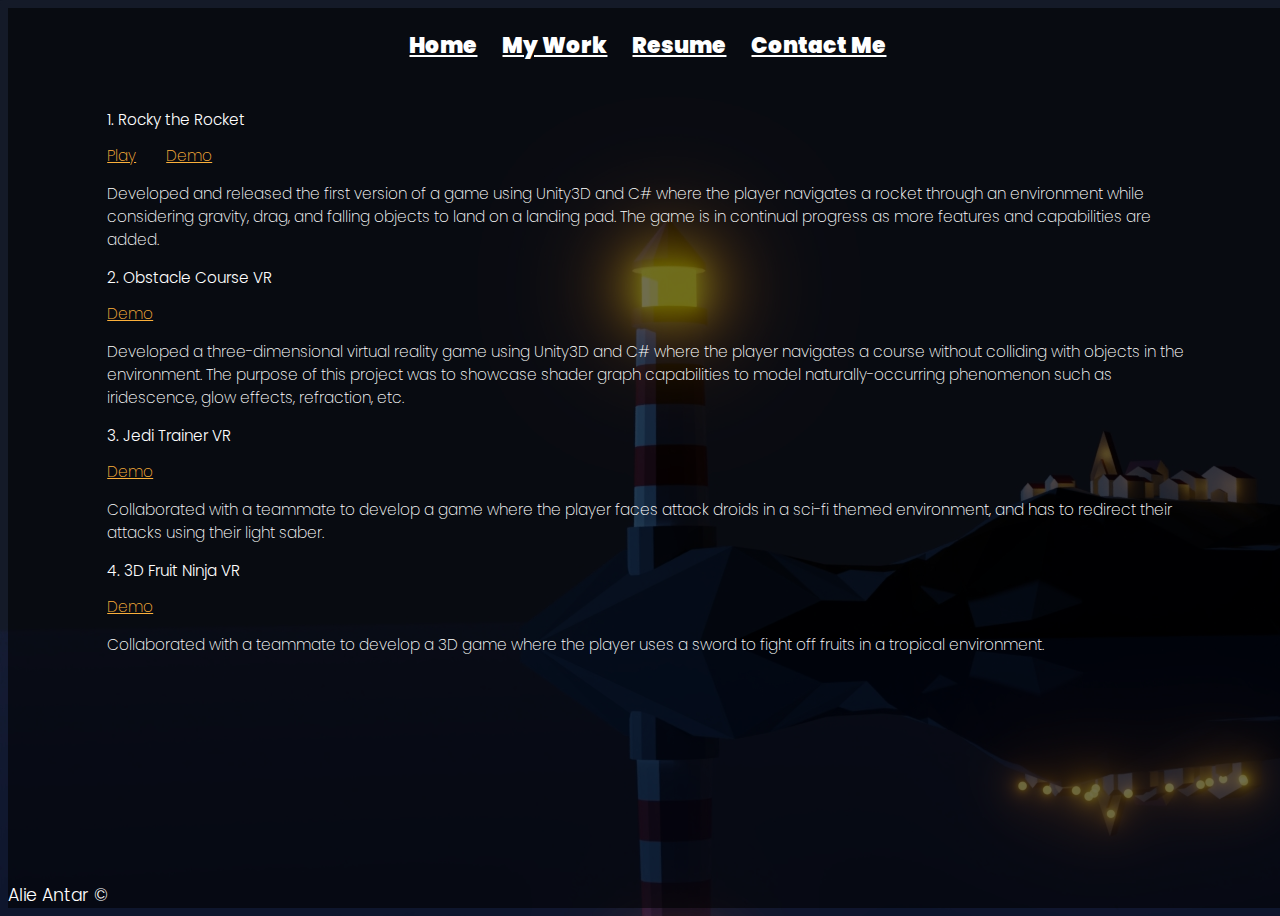
==== game-projects.html @ e5d1af6e "First commit from macbook before making changes." ====
<!DOCTYPE html>
<html lang="en">
<head>
    <meta charset="UTF-8">
    <meta name="viewport" content="width=device-width, initial-scale=1.0">
    <title>Game Development</title>
    <link rel="stylesheet" href="style.css"/>
    <link rel="stylesheet" href="projects.css"/>
    <link rel="preconnect" href="https://fonts.gstatic.com" crossorigin>
    <link href="https://fonts.googleapis.com/css2?family=Libre+Baskerville:ital,wght@0,400;0,700;1,400&family=Poppins:ital,wght@0,100;0,200;0,300;0,400;0,500;0,600;0,700;0,800;0,900;1,100;1,200;1,300;1,400;1,500;1,600;1,700;1,800;1,900&display=swap" rel="stylesheet">
</head>
<body>
    <div class="container">
        <!--Navigation Bar-->
        <div class="nav-bar">
            <!--Home-->
            <div class="home">
                <a href = "index.html">Home</a>
            </div>
    
            <!--My Work-->
            <div class="work">
                <a href = "work.html">My Work</a>
            </div>
            
            <!--Resume-->
            <div class="about">
                <a href = "https://alieantar.github.io/online-resume/" target="_blank">Resume</a>
            </div>
    
            <!--Contact Me-->
            <div class="contact">
                <a href = "contact.html">Contact Me</a>
            </div>
        </div>

        <div class="projects">
            <div class ="project-list">
                <!--Rocky the Rocket-->
                <div class="rocky">
                    <h2>1. Rocky the Rocket</h2>
                    <div class = "links">
                        <a class = "link" href = "https://simmer.io/@alieantar/rocky-the-rocket" target="_blank">Play</a>
                        <a class = "link" href = "https://www.youtube.com/watch?v=Lgq4coZnWM4" target="_blank">Demo</a>
                    </div>
                    <p>Developed and released the first version of a game using Unity3D and C# where the player navigates a rocket through an
                        environment while considering gravity, drag, and falling objects to land on a landing pad. The game is in continual
                        progress as more features and capabilities are added.</p>
                </div>
                <!--Obstacle Course VR-->
                <div class="obstacle-course-vr">
                    <h2>2. Obstacle Course VR</h2>
                    <div class = "links">
                        <a class = "link" href = "https://www.youtube.com/watch?v=jcTUmnbQvEk" target="_blank">Demo</a>
                    </div>
                    <p>Developed a three-dimensional virtual reality game using Unity3D and C# where the player navigates a course without
                        colliding with objects in the environment. The purpose of this project was to showcase shader graph capabilities to
                        model naturally-occurring phenomenon such as iridescence, glow effects, refraction, etc.</p>
                </div>
                <!--Jedi Trainer VR-->
                <div class="jedi-trainer-vr">
                    <h2>3. Jedi Trainer VR</h2>
                    <div class = "links">
                        <a class = "link" href = "https://www.youtube.com/watch?v=n6IBGKmVrFA" target="_blank">Demo</a>
                    </div>
                    <p>Collaborated with a teammate to develop a game where the player faces attack droids in a sci-fi themed environment,
                        and has to redirect their attacks using their light saber.</p>
                </div>
                <!--3D Fruit Ninja VR-->
                <div class="fruit-ninja-vr">
                    <h2>4. 3D Fruit Ninja VR</h2>
                    <div class = "links">
                        <a class = "link" href = "https://www.youtube.com/watch?v=bPoDIvtrQOk" target="_blank">Demo</a>
                    </div>
                    <p>Collaborated with a teammate to develop a 3D game where the player uses a sword to fight off fruits in a tropical environment.</p>
                </div>

            </div>
        </div>
        <div class="footer">
            Alie Antar ©
        </div>
</body>
</html>
---- style.css ----
body{
    background-image: url("Assets/LightHouseRender2_Cycles_S.jpg");
    background-repeat: repeat-x;
    background-repeat: repeat-y;
}

.container{
    height: 100vh;
    width: 100vw;
    display: grid;
    grid-template-rows: 1fr 1fr 1fr 1fr 1fr 1fr 1fr 1fr 1fr 0.2fr;
    grid-template-columns: 1fr 1fr 1fr 1fr 1fr 1fr 1fr 1fr 1fr 1fr 1fr 1fr 1fr;
    align-items: center;
    gap:10px;
    background-color: #00000090;
    background-repeat: repeat-x;
    background-repeat: repeat-y;
}

.nav-bar{
    display: flex;
    grid-row-start: 1;
    grid-row-end: 2;
    grid-column-start: 1;
    grid-column-end: -1;
    justify-content: center;
    max-height: 10vh;
    gap: 25px;
    font-family: "Poppins", sans-serif;
    font-weight: 900;
    font-style: normal;
    font-size: calc(1vw + 1vh);
}

.nav-bar a{
    color: white;
}

.footer{
    grid-row-start:10;
    grid-row-end: -1;
    grid-column-start: 1;
    grid-column-end: 7;
    font-family: "Poppins", sans-serif;
    font-weight: 300;   
    font-style: normal;
    font-size: calc(0.8vw + 0.8vh);
    color: white;
}

@media all and (min-width: 580px)
{
    body{
        background-image: url("Assets/LightHouseRender2_Cycles.jpg");
    }
    .nav-bar{
        font-size: calc(1vw + 1vh);
        grid-row-start: 1;
        grid-row-end: 3;
    }
}
---- projects.css ----
.projects{
    display: flex;
    grid-column-start: 2;
    grid-column-end: 13;
    grid-row-start: 2;
    grid-row-end: -1;
    height: 90vh;

}

h2{
    font-family: "Poppins", sans-serif;
    font-weight: 300;
    font-style: normal;
    font-size: calc(1vw + 1vh);
    color: white;
}

p{
    font-family: "Poppins", sans-serif;
    font-weight: 200;
    font-style: normal;
    font-size: calc(1vw + 1vh);
    color: white;
}

.link{
    font-family: "Poppins", sans-serif;
    font-weight: 200;
    font-style: normal;
    font-size: calc(1vw + 1vh);
    color: #fbb03b;
}

.links{
    display: flex;
    gap: 30px;
}
@media all and (min-width: 580px){
    .projects{
        grid-row-start: 3;
    }
    h2{
        font-size: calc(0.7vw + 0.7vh);
    }
    p{
        font-size: calc(0.7vw + 0.7vh);
    }
    .link{
        font-size: calc(0.7vw + 0.7vh);
    }
}
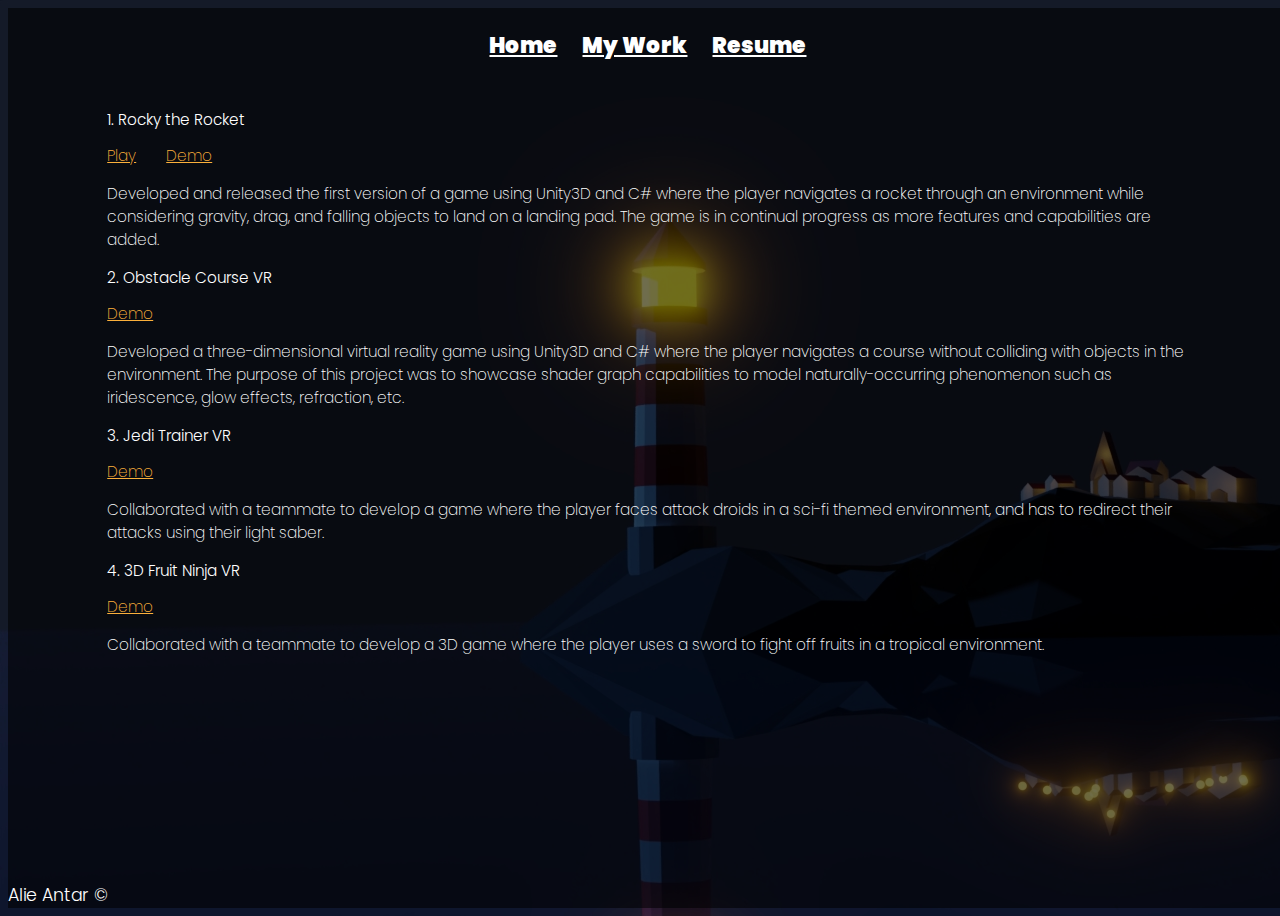
==== commit d5ee2044: "Removed Contact Me page" ====
--- a/game-projects.html
+++ b/game-projects.html
@@ -26,11 +26,6 @@
             <!--Resume-->
             <div class="about">
                 <a href = "https://alieantar.github.io/online-resume/" target="_blank">Resume</a>
-            </div>
-    
-            <!--Contact Me-->
-            <div class="contact">
-                <a href = "contact.html">Contact Me</a>
             </div>
         </div>
 
